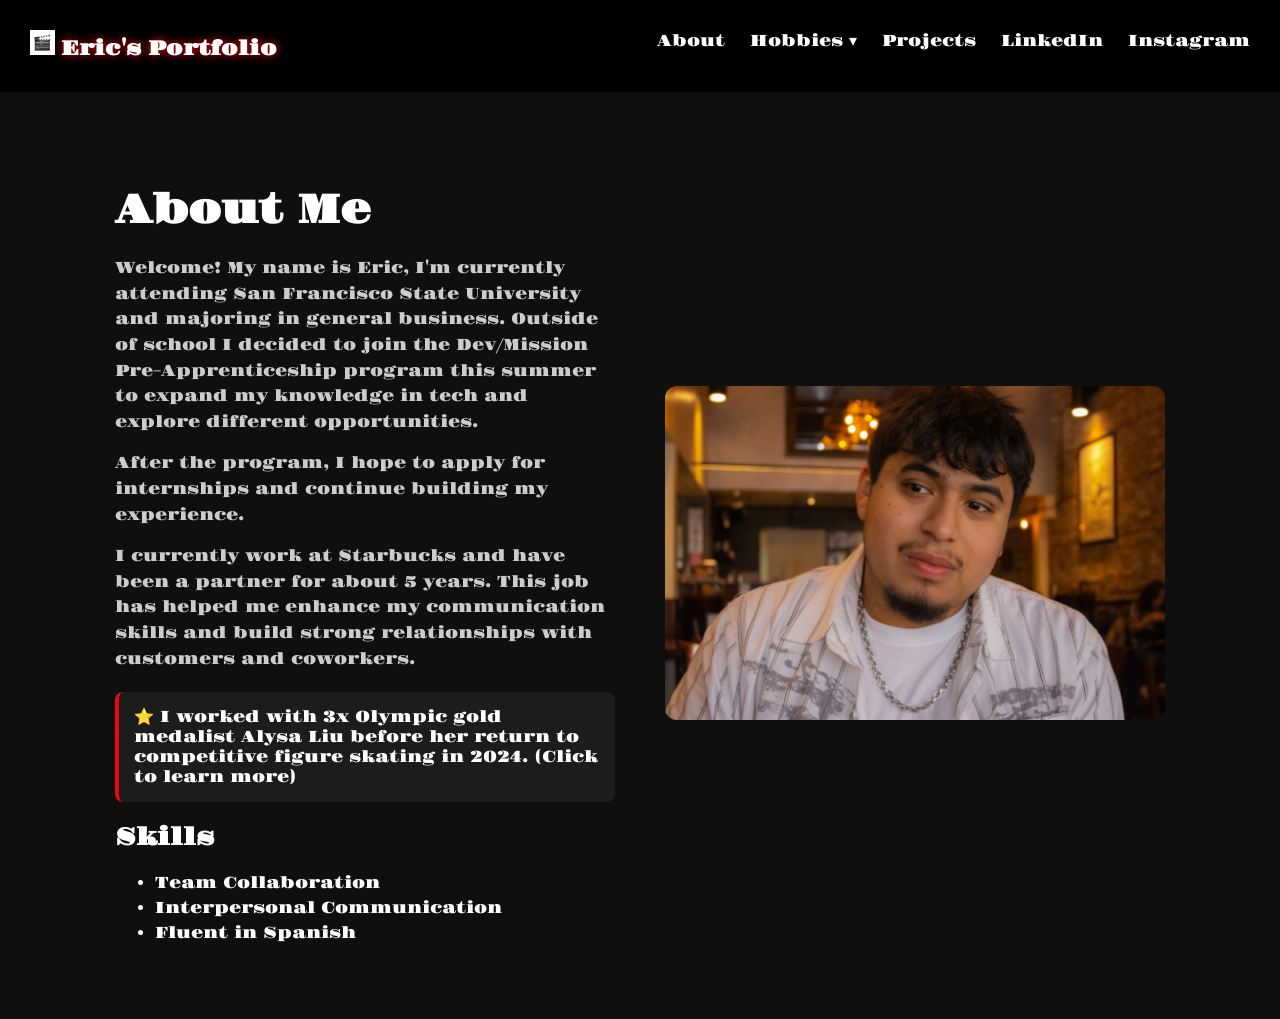
==== index.html @ 9610a483 "Create index.html" ====
<!doctype html>
<html lang="en">
  <head>
    <meta charset="UTF-8">
    <meta name="viewport" content="width=device-width, initial-scale=1.0">
    <title>About Me</title>
    <link rel="stylesheet" href="style.css">
    <link rel="preconnect" href="https://fonts.googleapis.com">
  <link rel="preconnect" href="https://fonts.gstatic.com" crossorigin>
  <link href="https://fonts.googleapis.com/css2?family=Gravitas+One&display=swap" rel="stylesheet">
  </head>

  <body>
    <nav class="navbar">

  <div class="logo">
    <a href="index.html">
    <img src="images.jpeg" alt="logo">
    <span>Eric's Portfolio</span>
    </a>
  
</div>

  <ul class="nav-links">
    <li><a href="index.html">About</a></li>

    <li class="dropdown">
      <a href="#">Hobbies ▾</a>
      <ul class="dropdown-menu">
        <li><a href="#">Movies</a></li>
        <li><a href="#">Music</a></li>
        <li><a href="#">Reading</a></li>
      </ul>
    </li>

    <li><a href="#">Projects</a></li>
    <li><a href="https://www.linkedin.com/in/eric-cortes-rojas-10b6133b3" target="_blank" rel="noopener noreferrer">LinkedIn</a></li>
    <li><a href="https://www.instagram.com/510_ericc?utm_source=qr" target="_blank" rel="noopener noreferrer">Instagram</a></li>
  </ul>

</nav>
<section class="about">

  <div class="about-text">
    <h1>About Me</h1>

    <p>
      Welcome! My name is Eric, I'm currently attending San Francisco State University 
      and majoring in general business. Outside of school I decided to join the 
      Dev/Mission Pre-Apprenticeship program this summer to expand my knowledge in tech 
      and explore different opportunities.
    </p>

    <p>
      After the program, I hope to apply for internships and continue building my experience.
    </p>

    <p>
      I currently work at Starbucks and have been a partner for about 5 years. 
      This job has helped me enhance my communication skills and build strong relationships with customers and coworkers.
    </p>

   <div class="fun-fact">
  <a href="https://en.wikipedia.org/wiki/Alysa_Liu" target="_blank">
    ⭐ I worked with 3x Olympic gold medalist Alysa Liu before her return to competitive figure skating in 2024. (Click to learn more)
  </a>
</div>

    <h2>Skills</h2>
    <ul>
      <li>Team Collaboration</li>
      <li>Interpersonal Communication</li>
      <li>Fluent in Spanish</li>
    </ul>
  </div>

  <div class="about-image">
    <img src="IMG_0586 2.jpg" alt="Eric">
  </div>

</section>

  </body>
---- style.css ----
a{
  text-decoration: none;
  color: inherit;
}

/* whole navbar */
.navbar {
  display: flex;
  justify-content: space-between;
  align-items: center;
  background: #000; /* black */
  padding: 15px 30px;
}

/* logo section */
.logo {
  display: flex;
  align-items: center;
  gap: 10px;
  color: white;
  font-size: 20px;
  font-weight: bold;
}

/* clapboard image */
.logo img {
  width: 25px;
}

/* nav links */
.nav-links {
  display: flex;
  list-style: none;
  gap: 25px;
}
.nav-links a {
  text-decoration: none;
  color: white;
  font-size: 16px;
  display: inline-block; /* IMPORTANT for transform */
  transition: transform 0.3s, color 0.3s;
}
/*This is the animation when hovering*/
.nav-links a:hover {
  color: #e50914;
  transform: rotateX(15deg) scale(1.1);
  text-shadow: 0 0 8px #e50914;
}
/* hover effect (Netflix red) */
.nav-links a:hover {
  color: #e50914;
}
/* dropdown container */
.dropdown {
  position: relative;
}

/* hidden menu */
.dropdown-menu {
  display: none;
  position: absolute;
  top: 100%; /* directly under Hobbies */
  left: 0;
  background: #1c1c1c;
  padding: 10px 0;
  list-style: none;
  border-radius: 6px;
  min-width: 150px;
}
.dropdown {
  position: relative;
  padding-bottom: 10px; /* creates invisible hover space */
}

/* dropdown items */
.dropdown-menu li {
  padding: 8px 15px;
}

.dropdown-menu li a {
  color: white;
}

/* show on hover */
.dropdown:hover .dropdown-menu {
  display: block;
}

/* hover inside dropdown */
.dropdown-menu li:hover {
  background: #333;
}
body {
  margin: 0;
  background: #0f0f0f; /* dark movie vibe */
  color: white;
  font-family: Arial, sans-serif;
}
.logo span {
  font-family: 'Gravitas One', serif;
  text-shadow: 0 0 8px #e50914;
  transition: 0.3s;
}

/* glow stronger on hover */
.logo span:hover {
  text-shadow: 0 0 15px #e50914, 0 0 30px #e50914;
}
.nav-links a {
  font-family: 'Gravitas One', serif;
}
.about {
  display: flex;
  justify-content: center;
  align-items: center;
  gap: 50px;
  padding: 60px;
}

/* text side */
.about-text {
  max-width: 500px;
}

.about-text h1 {
  font-family: 'Gravitas One', serif;
  font-size: 40px;
  margin-bottom: 20px;
}

.about-text p {
  line-height: 1.6;
  color: #ccc;
}

/* skills */
.about-text ul {
  margin-top: 10px;
}

.about-text li {
  margin-bottom: 5px;
}

/* image side */
.about-image img {
  width: 500px;
  border-radius: 12px;
  transition: 0.3s;
}

/* glow hover on image */
.about-image img:hover {
  transform: scale(1.05);
  box-shadow: 0 0 20px #e50914;
}
.about {
  animation: fadeIn 1s ease-in;
}

@keyframes fadeIn {
  from {
    opacity: 0;
    transform: translateY(20px);
  }
  to {
    opacity: 1;
    transform: translateY(0);
  }
}
.about{
 font-family: 'Gravitas One', serif;

}
.fun-fact {
  margin-top: 20px;
  padding: 15px;
  background: #1c1c1c;
  border-left: 4px solid #e50914;
  border-radius: 8px;
  transition: 0.3s;
}

.fun-fact a {
  color: white;
  text-decoration: none;
}

/* 🔥 cinematic hover effect */
.fun-fact:hover {
  box-shadow: 0 0 15px #e50914;
  transform: scale(1.02);
}
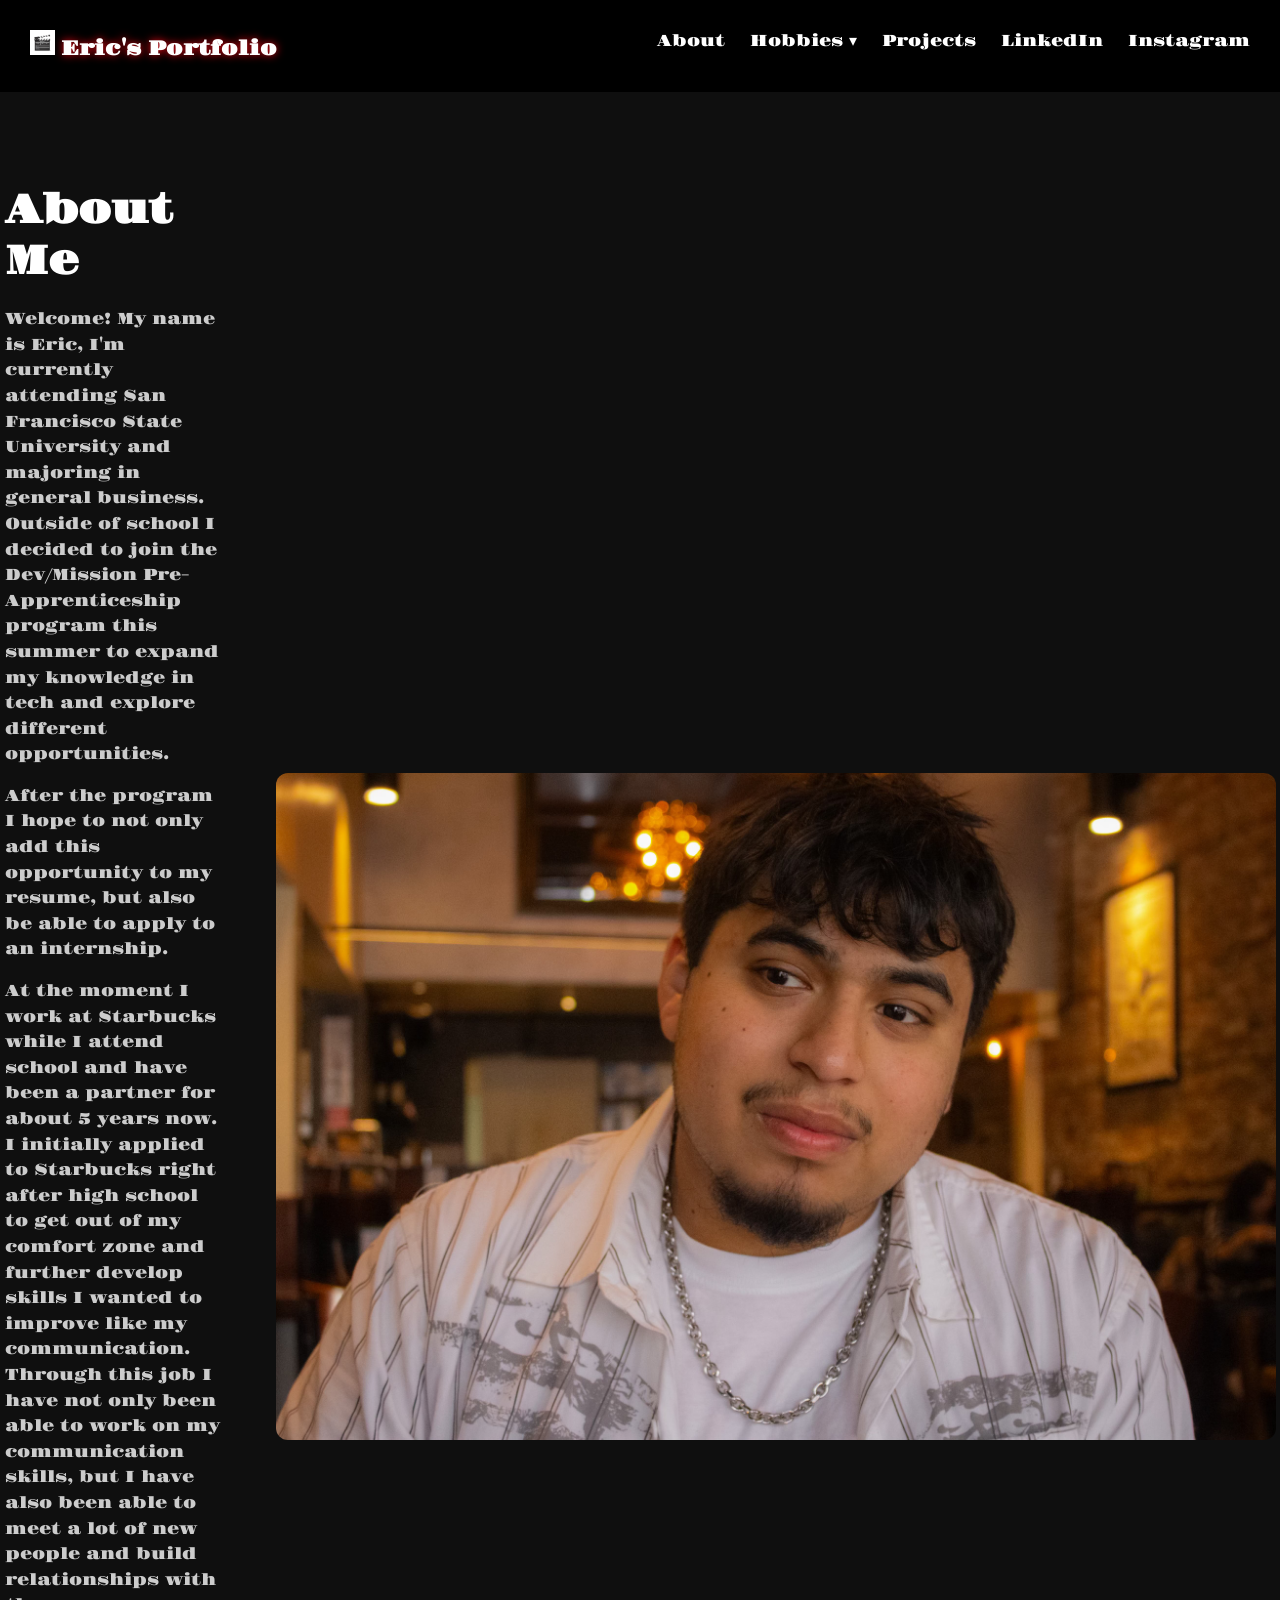
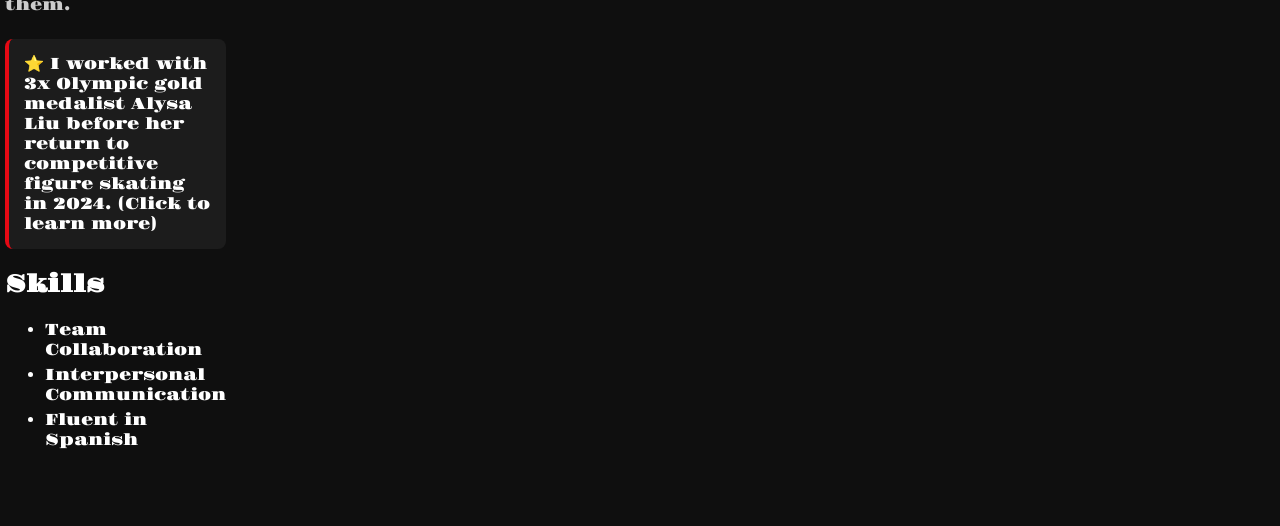
==== commit 795adab5: "Update index.html" ====
--- a/index.html
+++ b/index.html
@@ -42,7 +42,7 @@
 <section class="about">
 
   <div class="about-text">
-    <h1>About Me</h1>
+    <h1>About Me </h1>
 
     <p>
       Welcome! My name is Eric, I'm currently attending San Francisco State University 
@@ -52,12 +52,10 @@
     </p>
 
     <p>
-      After the program, I hope to apply for internships and continue building my experience.
-    </p>
+After the program I hope to not only add this opportunity to my resume, but also be able to apply to an internship.</p>
 
     <p>
-      I currently work at Starbucks and have been a partner for about 5 years. 
-      This job has helped me enhance my communication skills and build strong relationships with customers and coworkers.
+      At the moment I work at Starbucks while I attend school and have been a partner for about 5 years now. I initially applied to Starbucks right after high school to get out of my comfort zone and further develop skills I wanted to improve like my communication. Through this job I have not only been able to work on my communication skills, but I have also been able to meet a lot of new people and build relationships with them. 
     </p>
 
    <div class="fun-fact">
--- a/style.css
+++ b/style.css
@@ -144,7 +144,7 @@
 
 /* image side */
 .about-image img {
-  width: 500px;
+  width: 1000px;
   border-radius: 12px;
   transition: 0.3s;
 }
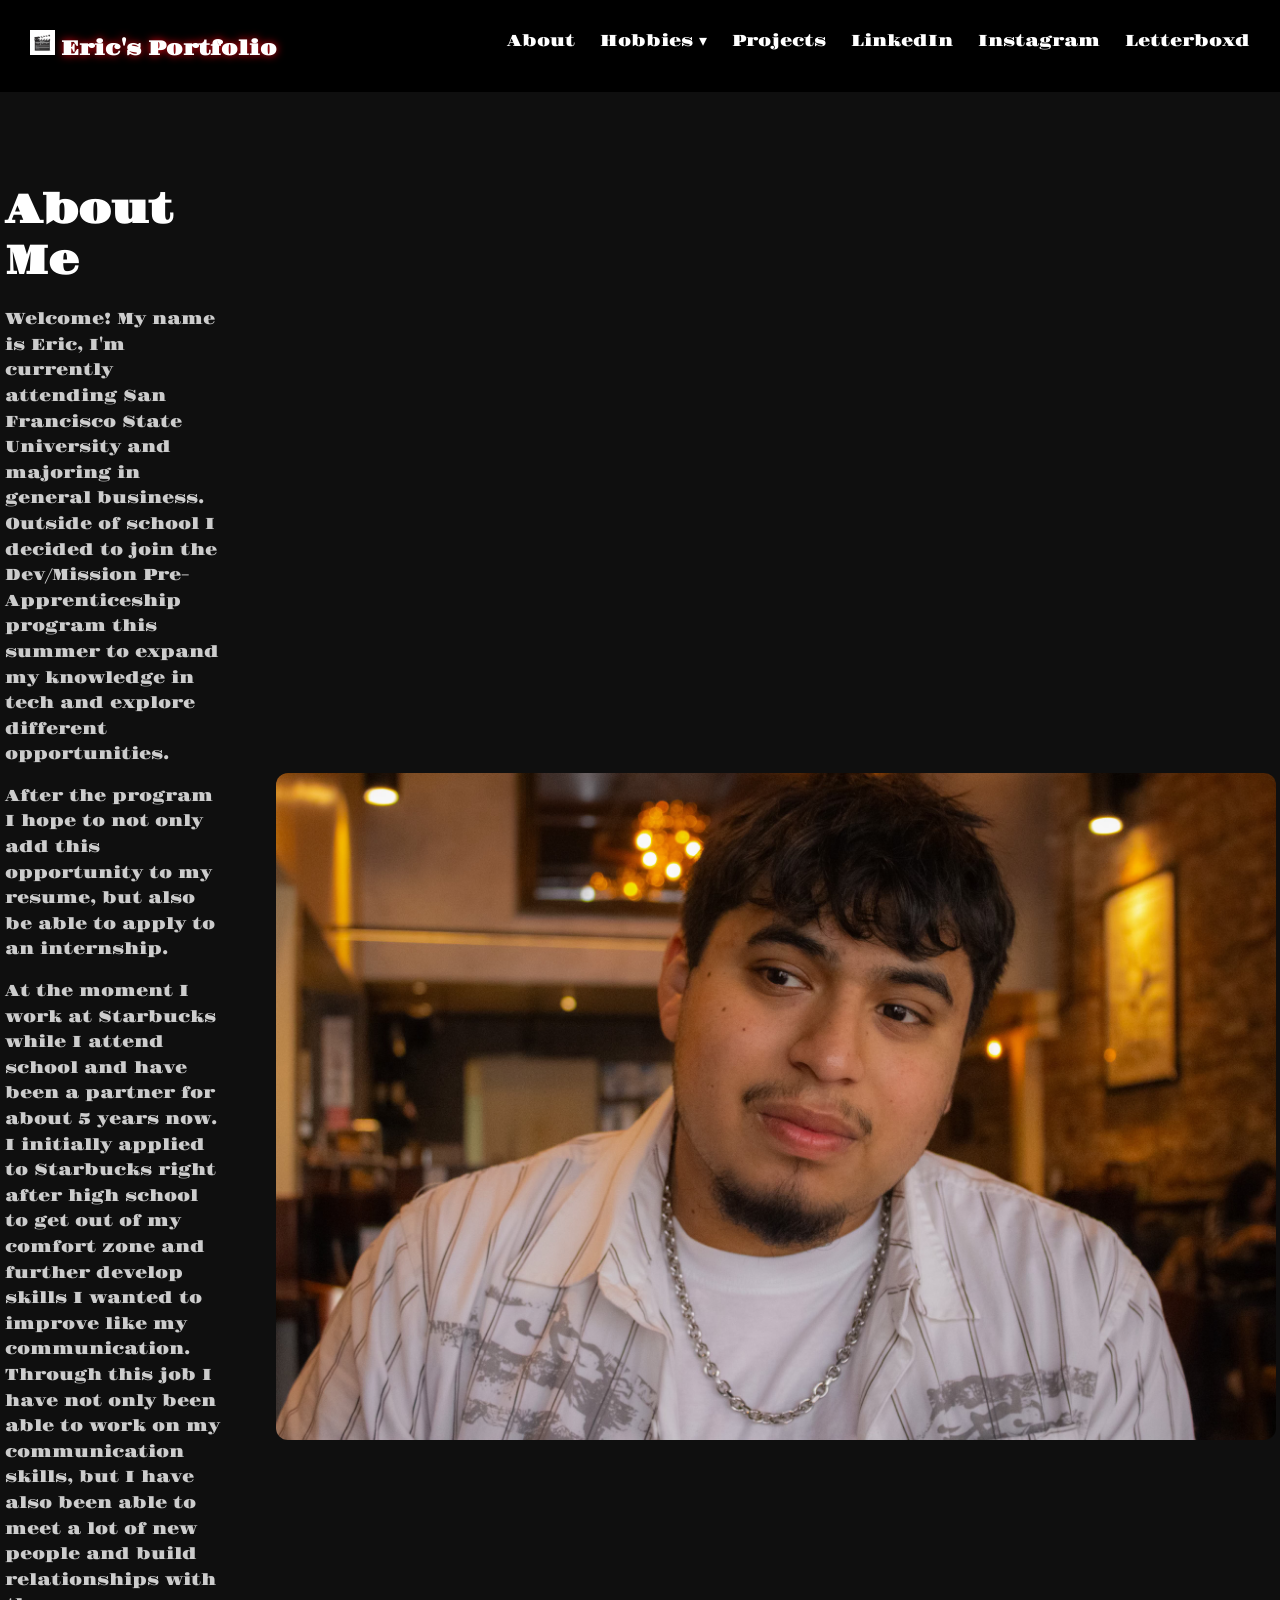
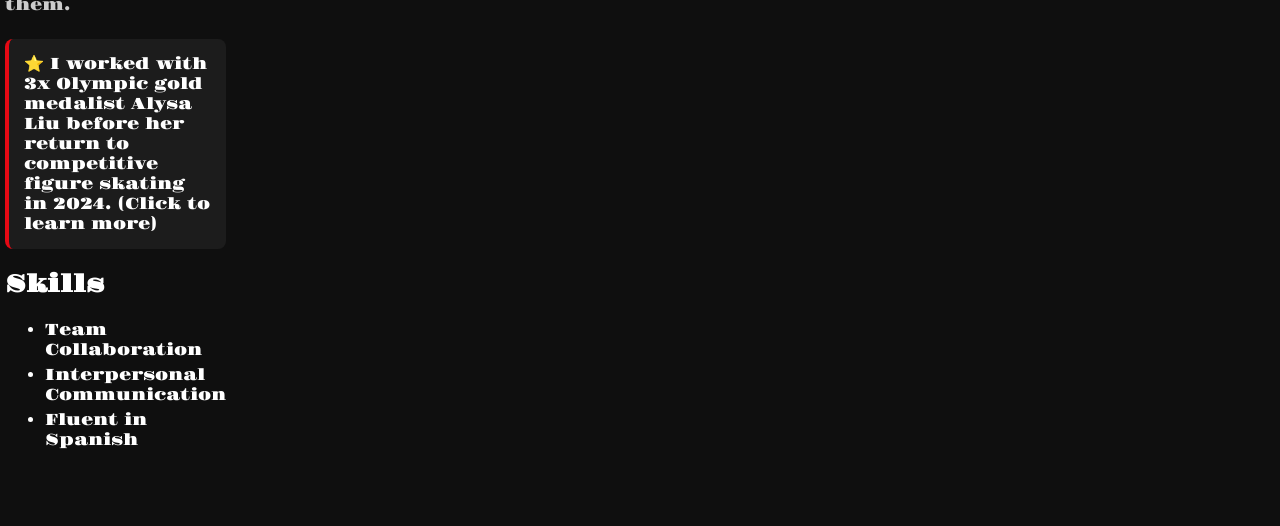
==== commit a034918f: "Update index.html" ====
--- a/index.html
+++ b/index.html
@@ -27,15 +27,19 @@
     <li class="dropdown">
       <a href="#">Hobbies ▾</a>
       <ul class="dropdown-menu">
-        <li><a href="#">Movies</a></li>
-        <li><a href="#">Music</a></li>
-        <li><a href="#">Reading</a></li>
+        <li><a href="movies.html">Movies</a></li>
+        <li><a href="music.html">Music</a></li>
+        <li><a href="pokemon.html">Pokemon</a></li>
+
       </ul>
     </li>
 
     <li><a href="#">Projects</a></li>
     <li><a href="https://www.linkedin.com/in/eric-cortes-rojas-10b6133b3" target="_blank" rel="noopener noreferrer">LinkedIn</a></li>
     <li><a href="https://www.instagram.com/510_ericc?utm_source=qr" target="_blank" rel="noopener noreferrer">Instagram</a></li>
+    <li><a href="https://letterboxd.com/510_Ericc/" target="_blank" rel="noopener noreferrer">Letterboxd</a></li>
+
+  
   </ul>
 
 </nav>
--- a/style.css
+++ b/style.css
@@ -167,6 +167,7 @@
     opacity: 1;
     transform: translateY(0);
   }
+  
 }
 .about{
  font-family: 'Gravitas One', serif;
@@ -190,4 +191,529 @@
 .fun-fact:hover {
   box-shadow: 0 0 15px #e50914;
   transform: scale(1.02);
+}
+
+.movies {
+  text-align: center;
+  padding: 40px;
+}
+
+.movies h1 {
+  font-family: 'Gravitas One', serif;
+  margin-bottom: 30px;
+}
+
+/* grid layout */
+.movie-grid {
+  display: flex;
+  justify-content: center;
+  gap: 30px;
+  flex-wrap: wrap;
+}
+
+/* flip card container */
+.flip-card {
+  width: 200px;
+  height: 300px;
+  perspective: 1000px;
+}
+
+/* inner card */
+.flip-inner {
+  position: relative;
+  width: 100%;
+  height: 100%;
+  transition: transform 0.6s;
+  transform-style: preserve-3d;
+}
+
+/* flip effect */
+.flip-card:hover .flip-inner {
+  transform: rotateY(180deg);
+}
+
+/*this is all the movies section */
+/* front + back */
+.flip-front, .flip-back {
+  position: absolute;
+  width: 100%;
+  height: 100%;
+  border-radius: 12px;
+  backface-visibility: hidden;
+}
+
+/* poster image */
+.flip-front img {
+  width: 100%;
+  height: 100%;
+  border-radius: 12px;
+}
+
+/* back side */
+.flip-back {
+  background: #1c1c1c;
+  color: white;
+  display: flex;
+  justify-content: center;
+  align-items: center;
+  transform: rotateY(180deg);
+}
+
+/* link style */
+.flip-back a {
+  color: #e50914;
+  text-decoration: none;
+  font-weight: bold;
+}
+
+/* glow on hover */
+.flip-card:hover {
+  box-shadow: 0 0 15px #e50914;
+}
+.fade-in {
+  animation: fadeIn 1s ease-in;
+}
+
+.movie-item {
+  width: 200px;
+  text-align: center;
+}
+
+
+.movies h1 {
+  font-family: 'Gravitas One', serif;
+  text-shadow: 0 0 10px #e50914, 0 0 20px #e50914;
+}
+.movie-item h2 {
+  font-family: 'Gravitas One', serif;
+  font-size: 18px;
+  margin-top: 15px;
+  text-shadow: 0 0 8px #e50914;
+  transition: 0.3s;
+}
+/* stronger glow when hovering over movie title */
+.movie-item h2:hover {
+  text-shadow: 0 0 15px #e50914, 0 0 30px #e50914;
+}
+.movie-item p {
+  font-family: 'Gravitas One', serif;
+  color: #ccc;
+  font-size: 11px;
+  line-height: 1.5;
+  margin-top: 10px;
+  
+}
+
+.rating {
+  margin-top: 10px;
+  font-family: 'Gravitas One', serif;
+  color: #e50914;
+  text-shadow: 0 0 8px #e50914;
+  font-size: 16px;
+  transition: 0.3s;
+}
+
+.rating:hover {
+  transform: scale(1.1);
+  text-shadow: 0 0 15px #e50914, 0 0 30px #e50914;
+}
+
+/* this is the music part of the website */
+/* MUSIC PAGE */
+
+.music {
+  text-align: center;
+  padding: 40px;
+}
+
+
+.music h1 {
+  font-family: 'Gravitas One', serif;
+  text-shadow: 0 0 8px #1DB954;
+}
+
+
+.music-intro {
+  max-width: 600px;
+  margin: 20px auto 40px;
+  color: #ccc;
+  line-height: 1.6;
+    font-family: 'Gravitas One', serif;
+
+}
+
+
+
+/* album layout */
+
+.album-grid {
+
+  display: flex;
+  justify-content: center;
+  gap: 40px;
+  flex-wrap: wrap;
+
+}
+
+
+
+/* album card */
+
+.album-card {
+
+  width: 220px;
+  text-align: center;
+  transition: 0.3s;
+
+}
+
+
+
+/* album cover */
+
+.album-card img {
+
+  width: 220px;
+  height: 220px;
+
+  object-fit: cover;
+
+  border-radius: 10px;
+
+  transition: 0.3s;
+
+}
+
+
+
+/* album hover */
+
+.album-card:hover img {
+
+  transform: scale(1.05) rotate(3deg);
+
+  box-shadow: 0 0 20px #1DB954;
+
+}
+
+
+
+/* artist name */
+
+.album-card h2 {
+
+  font-family: 'Gravitas One', serif;
+
+  font-size: 18px;
+
+  margin-top: 15px;
+
+  text-shadow:
+  0 0 8px #1DB954;
+
+}
+
+
+
+/* description */
+
+.album-card p {
+
+  color: #ccc;
+
+  line-height: 1.5;
+  font-family: 'Gravitas One', serif;
+
+}
+.album-card a img:hover {
+  transform: scale(1.05) rotate(3deg);
+  box-shadow: 0 0 20px #1DB954;
+}
+.music-intro {
+  max-width: 600px;
+  margin: 30px auto;
+  padding: 20px;
+  background: #1c1c1c;
+  border-left: 4px solid #1DB954;
+  border-radius: 8px;
+  box-shadow: 0 0 15px #1DB954;
+}
+.spotify-button {
+  display: inline-block;
+  margin-top: 10px;
+  padding: 8px 15px;
+  background: #1DB954;
+  color: white;
+  border-radius: 20px;
+  font-family: 'Gravitas One', serif;
+  transition: 0.3s;
+}
+
+/* hover effect */
+.spotify-button:hover {
+  transform: scale(1.05);
+  box-shadow: 0 0 15px #1DB954;
+}
+
+/*pokemon page*/
+/* =========================
+   POKEMON PAGE
+========================= */
+
+.pokemon {
+  text-align: center;
+  padding: 40px;
+}
+
+
+.pokemon h1 {
+  font-family: 'Gravitas One', serif;
+  text-shadow: 0 0 8px #FFCB05;
+  margin-bottom: 20px;
+}
+
+
+.pokemon-intro {
+  max-width: 650px;
+  margin: auto;
+  color: #ccc;
+  line-height: 1.6;
+}
+
+
+
+/* Bootstrap card customization */
+
+.pokemon .card {
+
+  background: #1c1c1c;
+  color: white;
+
+  border: none;
+
+  border-radius: 15px;
+
+  overflow: hidden;
+
+  transition: 0.3s;
+
+}
+
+
+
+/* card hover */
+
+.pokemon .card:hover {
+
+  transform: scale(1.05);
+
+  box-shadow: 0 0 20px #FFCB05;
+
+}
+
+
+
+/* Pokemon card images */
+
+.pokemon .card-img-top {
+
+  width: 100%;
+
+  height: 350px;
+
+  object-fit: contain;
+
+  padding: 15px;
+
+}
+
+
+
+/* Card title */
+
+.pokemon .card-title {
+
+  font-family: 'Gravitas One', serif;
+
+  text-shadow: 0 0 8px #FFCB05;
+
+}
+
+
+
+/* Card description */
+
+.pokemon .card-text {
+
+  color: #ccc;
+font-family: 'Gravitas One', serif;
+}
+
+
+
+/* Bootstrap button customization */
+
+.pokemon .btn-warning {
+
+  background: #FFCB05;
+
+  border: none;
+
+  color: white;
+
+  border-radius: 20px;
+
+  font-family: 'Gravitas One', serif;
+
+  transition: 0.3s;
+
+}
+
+
+
+.pokemon .btn-warning:hover {
+
+  background: #FFCB05;
+
+  box-shadow: 0 0 15px #FFCB05;
+
+  transform: scale(1.05);
+
+}
+
+
+
+/* Favorite Pokemon section */
+
+.favorite-pokemon {
+
+  margin-top: 50px;
+
+  padding: 20px;
+
+  background: #1c1c1c;
+
+  border-left: 4px solid #FFCB05;
+
+  border-radius: 10px;
+  font-family: 'Gravitas One', serif;
+
+}
+
+
+
+.favorite-pokemon h2 {
+
+  font-family: 'Gravitas One', serif;
+
+  text-shadow: 0 0 8px #FFCB05;
+
+}
+
+
+
+.favorite-pokemon li {
+
+  list-style: none;
+
+  margin: 10px;
+
+  font-size: 18px;
+
+}
+.pokemon .card a img {
+  cursor: pointer;
+}
+
+.pokemon .card a img:hover {
+  transform: scale(1.03);
+}
+
+.favorite-list li {
+  list-style: none;
+  margin: 10px;
+  font-size: 18px;
+  transition: 0.3s;
+  cursor: pointer;
+}
+
+/* Individual glow colors */
+
+.snorlax:hover {
+  color: #29738e;
+  text-shadow: 0 0 10px #29738e, 0 0 20px #29738e;
+}
+
+.gengar:hover {
+  color: #6A0DAD ;
+  text-shadow : 0 0 10px #6A0DAD, 0 0 20px #6A0DAD;
+
+}
+.darkrai:hover {
+  color: #222222;
+  text-shadow: 0 0 10px #222222, 0 0 20px #222222;
+}
+/* Flip setup */
+.flip-card {
+  perspective: 1000px;
+}
+
+.flip-inner {
+  position: relative;
+  width: 100%;
+  height: 350px;
+  transition: transform 0.6s;
+  transform-style: preserve-3d;
+}
+
+/* Flip on hover */
+.flip-card:hover .flip-inner {
+  transform: rotateY(180deg);
+}
+
+/* Front + Back */
+.flip-front,
+.flip-back {
+  position: absolute;
+  width: 100%;
+  height: 100%;
+  backface-visibility: hidden;
+  border-radius: 10px;
+  overflow: hidden;
+}
+
+/* Front image */
+.flip-front img {
+  width: 100%;
+  height: 100%;
+  object-fit: contain;
+}
+
+/* Back side */
+.flip-back {
+  background: #1c1c1c;
+  color: white;
+  transform: rotateY(180deg);
+  display: flex;
+  flex-direction: column;
+  justify-content: center;
+  padding: 15px;
+  text-align: center;
+    font-family: 'Gravitas One', serif;
+
+}
+
+/* Glow on hover */
+.flip-card:hover {
+  box-shadow: 0 0 20px gold;
+}
+.card {
+  height: 100%;
+  width: 300px;
+  margin: auto;
+}
+.pokemon-intro{
+
+    font-family: 'Gravitas One', serif;
+
 }
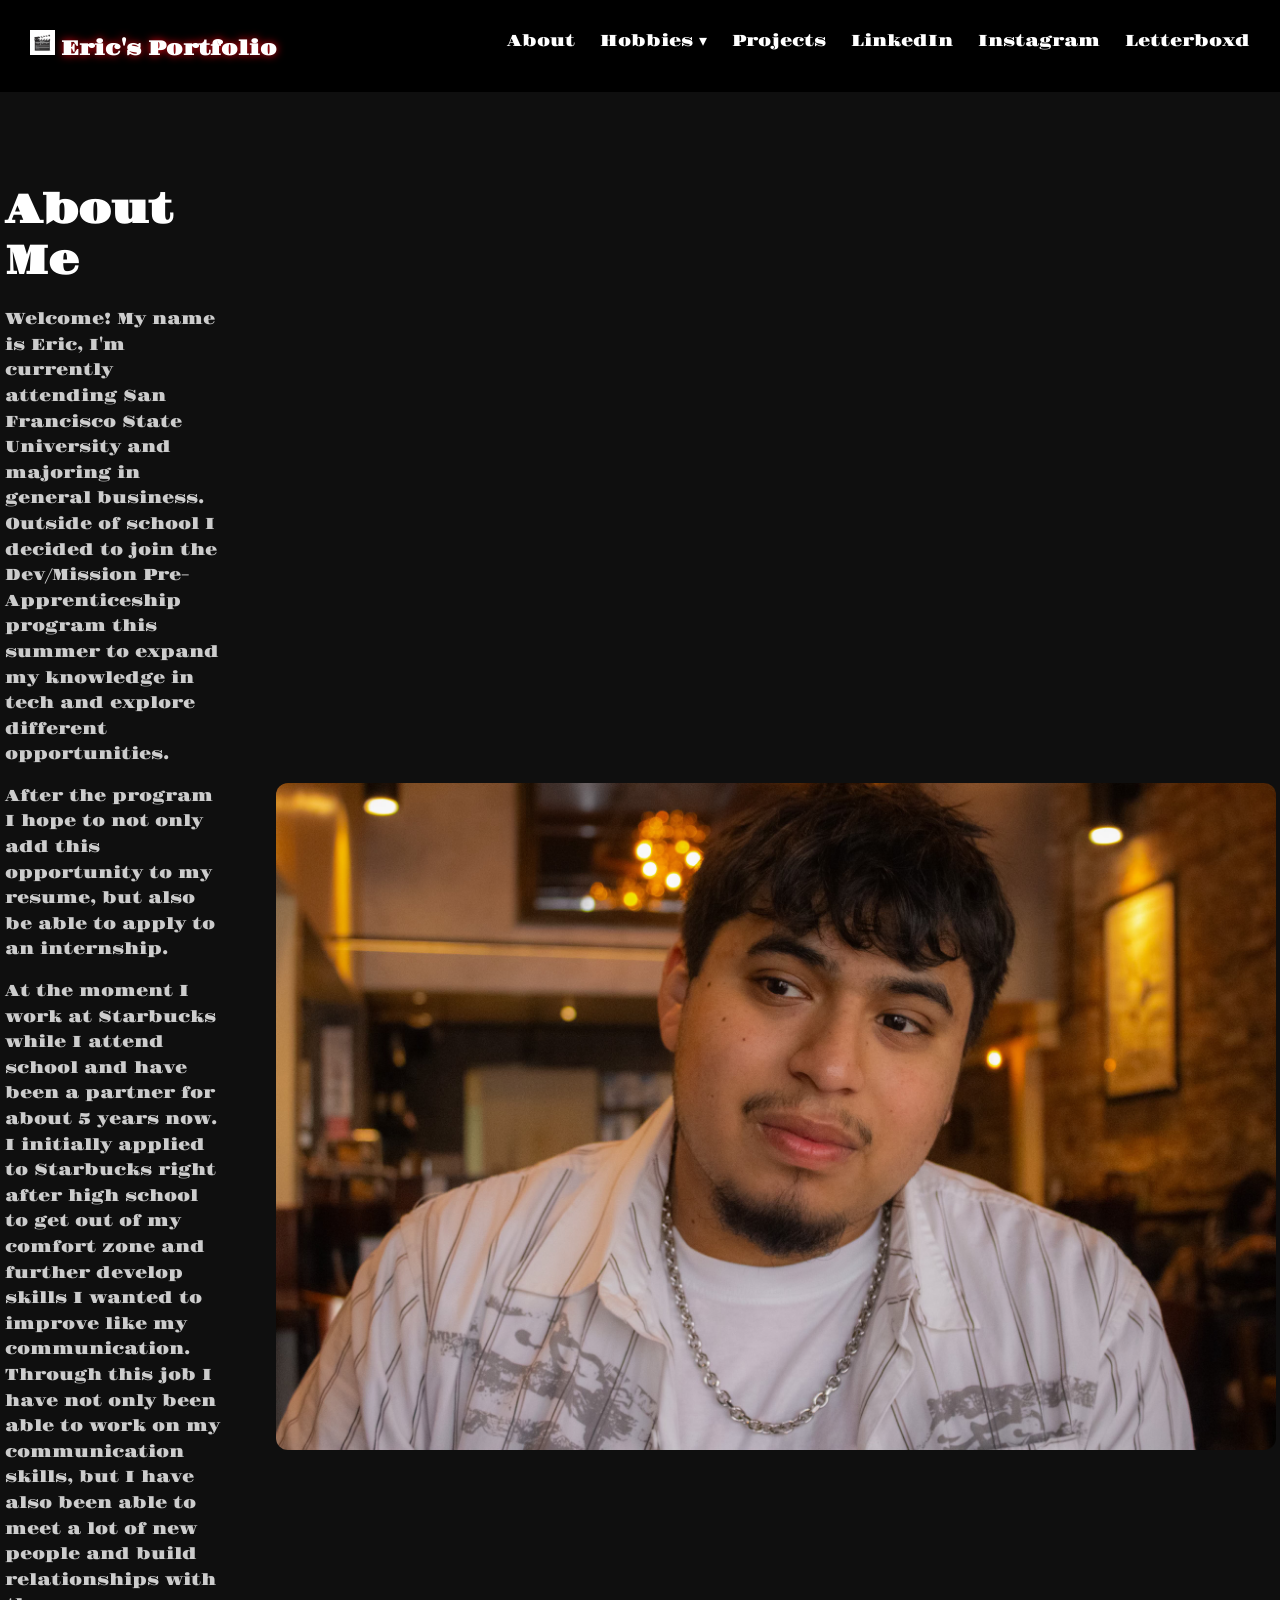
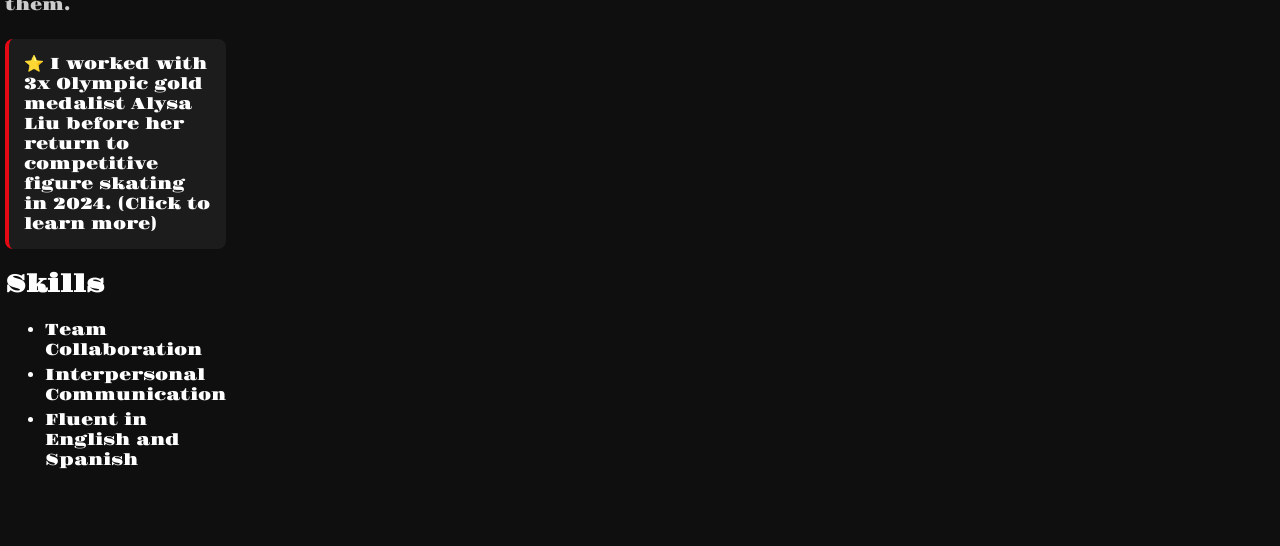
==== commit 694e8271: "Update index.html" ====
--- a/index.html
+++ b/index.html
@@ -72,7 +72,7 @@
     <ul>
       <li>Team Collaboration</li>
       <li>Interpersonal Communication</li>
-      <li>Fluent in Spanish</li>
+      <li>Fluent in English and Spanish</li>
     </ul>
   </div>
 
--- a/style.css
+++ b/style.css
@@ -212,10 +212,14 @@
 }
 
 /* flip card container */
-.flip-card {
+.movie-grid .flip-card {
   width: 200px;
   height: 300px;
   perspective: 1000px;
+  margin-bottom:20px;
+  border-radius: 12px;
+  overflow: hidden;
+
 }
 
 /* inner card */
@@ -243,9 +247,10 @@
 }
 
 /* poster image */
-.flip-front img {
+.movie-grid .flip-front img {
   width: 100%;
   height: 100%;
+  object-fit:cover;
   border-radius: 12px;
 }
 
@@ -271,7 +276,7 @@
   box-shadow: 0 0 15px #e50914;
 }
 .fade-in {
-  animation: fadeIn 1s ease-in;
+  animation: fade-In 1s ease-in;
 }
 
 .movie-item {
@@ -305,7 +310,7 @@
 }
 
 .rating {
-  margin-top: 10px;
+  margin-top: 20px;
   font-family: 'Gravitas One', serif;
   color: #e50914;
   text-shadow: 0 0 8px #e50914;
@@ -654,11 +659,11 @@
   text-shadow: 0 0 10px #222222, 0 0 20px #222222;
 }
 /* Flip setup */
-.flip-card {
+.pokemon .flip-card {
   perspective: 1000px;
 }
 
-.flip-inner {
+.pokemon .flip-inner {
   position: relative;
   width: 100%;
   height: 350px;
@@ -704,7 +709,7 @@
 }
 
 /* Glow on hover */
-.flip-card:hover {
+.pokemon .flip-card:hover {
   box-shadow: 0 0 20px gold;
 }
 .card {
@@ -716,4 +721,20 @@
 
     font-family: 'Gravitas One', serif;
 
+}
+
+.fade-in {
+  animation: fadeIn 1s ease-in;
+}
+
+@keyframes fadeIn {
+  from {
+    opacity: 0;
+    transform: translateY(20px);
+  }
+
+  to {
+    opacity: 1;
+    transform: translateY(0);
+  }
 }
